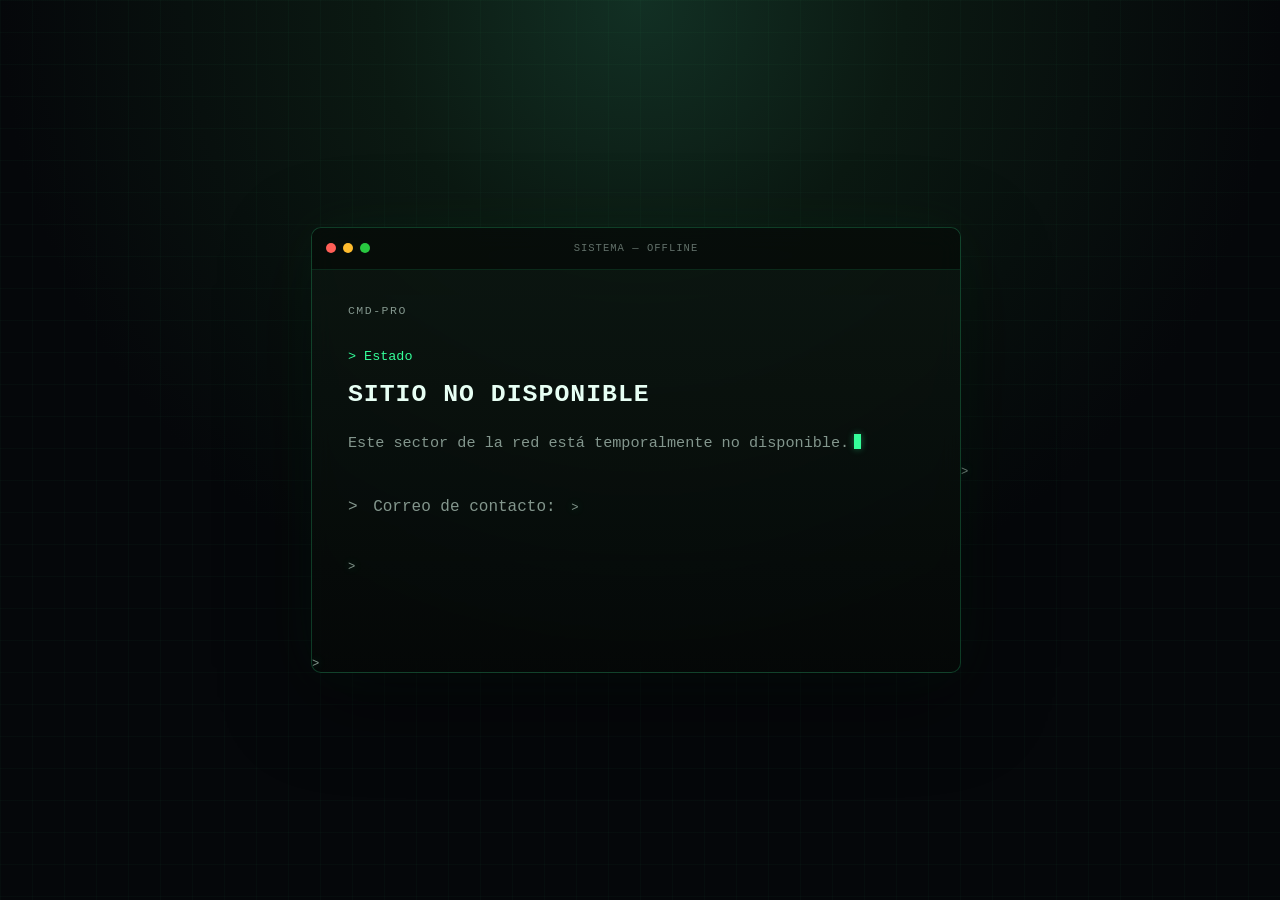
==== index.html @ 105c70fd "Update index.html" ====
<!DOCTYPE html>
<html lang="es">

<head>
  <meta name="theme-color" content="#05070a">
  <meta charset="UTF-8">

  <meta
    name="viewport"
    content="width=device-width, initial-scale=1.0, viewport-fit=cover"
  >

  <link rel="icon" href="/favicon.ico" sizes="any">
  <link rel="icon" href="/favicon.svg?v=4" type="image/svg+xml">
  <link rel="icon" href="/favicon-32.png?v=4" sizes="32x32" type="image/png">
  <link rel="apple-touch-icon" href="/apple-touch-icon.png?v=4">


  <title>Sitio no disponible</title>

  <style>
    :root {
      --background: #05070a;
      --surface: rgba(7, 13, 10, 0.68);
      --surface-strong: rgba(7, 13, 10, 0.82);

      --text: #e7fff4;
      --muted: #83968d;

      --accent: #35ff9a;
      --border: rgba(53, 255, 154, 0.20);

      --offline: #ff4d4d;
    }

    * {
      box-sizing: border-box;
    }

    html {
      min-height: 100%;

      color-scheme: dark;

      background:
        linear-gradient(
          rgba(53, 255, 154, 0.025) 1px,
          transparent 1px
        ),
        linear-gradient(
          90deg,
          rgba(53, 255, 154, 0.025) 1px,
          transparent 1px
        ),
        radial-gradient(
          circle at 50% 0%,
          #123024 0%,
          #0b1912 24%,
          #05070a 58%
        );

      background-size:
        32px 32px,
        32px 32px,
        auto;

      background-attachment: fixed;
    }

    body {
      min-height: 100dvh;
      margin: 0;

      padding:
        max(24px, env(safe-area-inset-top))
        max(20px, env(safe-area-inset-right))
        max(24px, env(safe-area-inset-bottom))
        max(20px, env(safe-area-inset-left));

      display: flex;
      align-items: center;
      justify-content: center;

      color: var(--text);

      font-family:
        ui-monospace,
        SFMono-Regular,
        Menlo,
        Monaco,
        Consolas,
        "Liberation Mono",
        monospace;

      background: transparent;
    }


    /* =========================
       TERMINAL WINDOW
       ========================= */

    .terminal {
      width: 100%;
      max-width: 650px;

      overflow: hidden;

      background:
        linear-gradient(
          180deg,
          rgba(12, 22, 17, 0.76),
          rgba(5, 9, 7, 0.72)
        );

      border: 1px solid var(--border);
      border-radius: 10px;

      box-shadow:
        0 26px 90px rgba(0, 0, 0, 0.48),
        0 0 55px rgba(53, 255, 154, 0.055);

      backdrop-filter: blur(12px);
      -webkit-backdrop-filter: blur(12px);
    }


    /* =========================
       TERMINAL TITLE BAR
       ========================= */

    .terminal-bar {
      min-height: 42px;

      padding: 0 14px;

      display: flex;
      align-items: center;

      background: rgba(3, 7, 5, 0.55);

      border-bottom: 1px solid rgba(53, 255, 154, 0.12);
    }

    .terminal-controls {
      display: flex;
      align-items: center;
      gap: 7px;
    }

.control {
  width: 10px;
  height: 10px;

  border-radius: 50%;
}

.control:nth-child(1) {
  background: #ff5f57;
}

.control:nth-child(2) {
  background: #febc2e;
}

.control:nth-child(3) {
  background: #28c840;
}

    .terminal-title {
      position: absolute;
      left: 50%;

      transform: translateX(-50%);

      color: #617069;

      font-size: 0.66rem;

      letter-spacing: 1px;
    }


    /* =========================
       TERMINAL CONTENT
       ========================= */

    .terminal-body {
      padding: 34px 36px 38px;
    }

.status {
  margin-bottom: 32px;

  display: flex;
  align-items: center;

  color: var(--muted);

  font-size: 0.72rem;
  letter-spacing: 1.5px;
}

    .prompt {
      margin: 0 0 16px;

      color: var(--accent);

      font-size: 0.84rem;
    }

    .prompt::before {
      content: "> ";
    }

    h1 {
      margin: 0 0 22px;

      color: var(--text);

      font-family: inherit;
      font-size: clamp(1.8rem, 6vw, 3rem);
      font-weight: 700;

      line-height: 1.15;

      letter-spacing: 1px;
    }

    .message {
      max-width: 520px;
      margin: 0;

      color: var(--muted);

      font-size: 0.95rem;
      line-height: 1.75;
    }


    /* =========================
       CURSOR
       ========================= */

    .cursor-tail {
      white-space: nowrap;
    }

    .cursor {
      width: 7px;
      height: 1em;

      margin-left: 5px;

      display: inline-block;

      vertical-align: -2px;

      background: var(--accent);

      box-shadow:
        0 0 7px rgba(53, 255, 154, 0.4);

      animation: blink 1s steps(1) infinite;
    }

    @keyframes blink {
      50% {
        opacity: 0;
      }
    }


    /* =========================
       EMAIL
       ========================= */

    .email {
      width: fit-content;

      margin-top: 44px;

      display: inline-block;

      color: var(--accent);

      font-size: 0.76rem;

      text-decoration: none;
      letter-spacing: 0.8px;

      text-shadow:
        0 0 8px rgba(53, 255, 154, 0.28);
    }

    .email::before {
      content: "> ";
      color: var(--muted);
    }

@media (hover: hover) and (pointer: fine) {
  .email:hover {
    text-decoration: underline;
  }
}


    /* =========================
       MOBILE
       ========================= */

    @media (max-width: 520px) {

      body {
        align-items: center;
      }

      .terminal {
        border-radius: 8px;
      }

      .terminal-bar {
        min-height: 38px;
        padding: 0 12px;
      }

      .control {
        width: 8px;
        height: 8px;
      }

      .terminal-title {
        font-size: 0.59rem;
      }

      .terminal-body {
        padding: 27px 22px 30px;
      }

      .status {
        margin-bottom: 28px;

        font-size: 0.67rem;
      }

      h1 {
        font-size: 1.75rem;

        line-height: 1.22;

        letter-spacing: 0.5px;
      }

      .message {
        font-size: 0.88rem;
        line-height: 1.7;
      }

      .email {
        margin-top: 38px;
        font-size: inherit;
      }
    }


 @media (max-width: 350px) {
  h1 {
    font-size: 1.55rem;
  }
}

      h1 {
        font-size: 1.55rem;
      }
    }

.contact-line {
  margin-top: 44px;
  font-size: 0.76rem;
}

.contact-prompt {
  color: var(--muted);
  margin-right: 6px;
  font-size: inherit;
}

.contact-label {
  color: var(--muted);
  margin-right: 6px;
  font-size: inherit;
}

  </style>
</head>


<body>

  <main class="terminal">

    <div class="terminal-bar">

      <div class="terminal-controls">
        <span class="control"></span>
        <span class="control"></span>
        <span class="control"></span>
      </div>

      <span class="terminal-title">
        SISTEMA — OFFLINE
      </span>

    </div>


    <div class="terminal-body">

<div class="status">
  <span>CMD-PRO</span>
</div>

      
      <div class="prompt">
        Estado
      </div>


      <h1>
        SITIO NO DISPONIBLE
      </h1>


      <p class="message">
        Este sector de la red está temporalmente no
        <span class="cursor-tail">disponible.<span class="cursor"></span></span>
      </p>


  <div class="contact-line">
  <span class="contact-prompt">&gt;</span>
  <span class="contact-label">Correo de contacto:</span>
  <a class="email" href="mailto:cmdavid@cmd-pro.win"cmdavid@cmd-pro.win</a>
  </div>

    </div>

  </main>

</body>

</html>
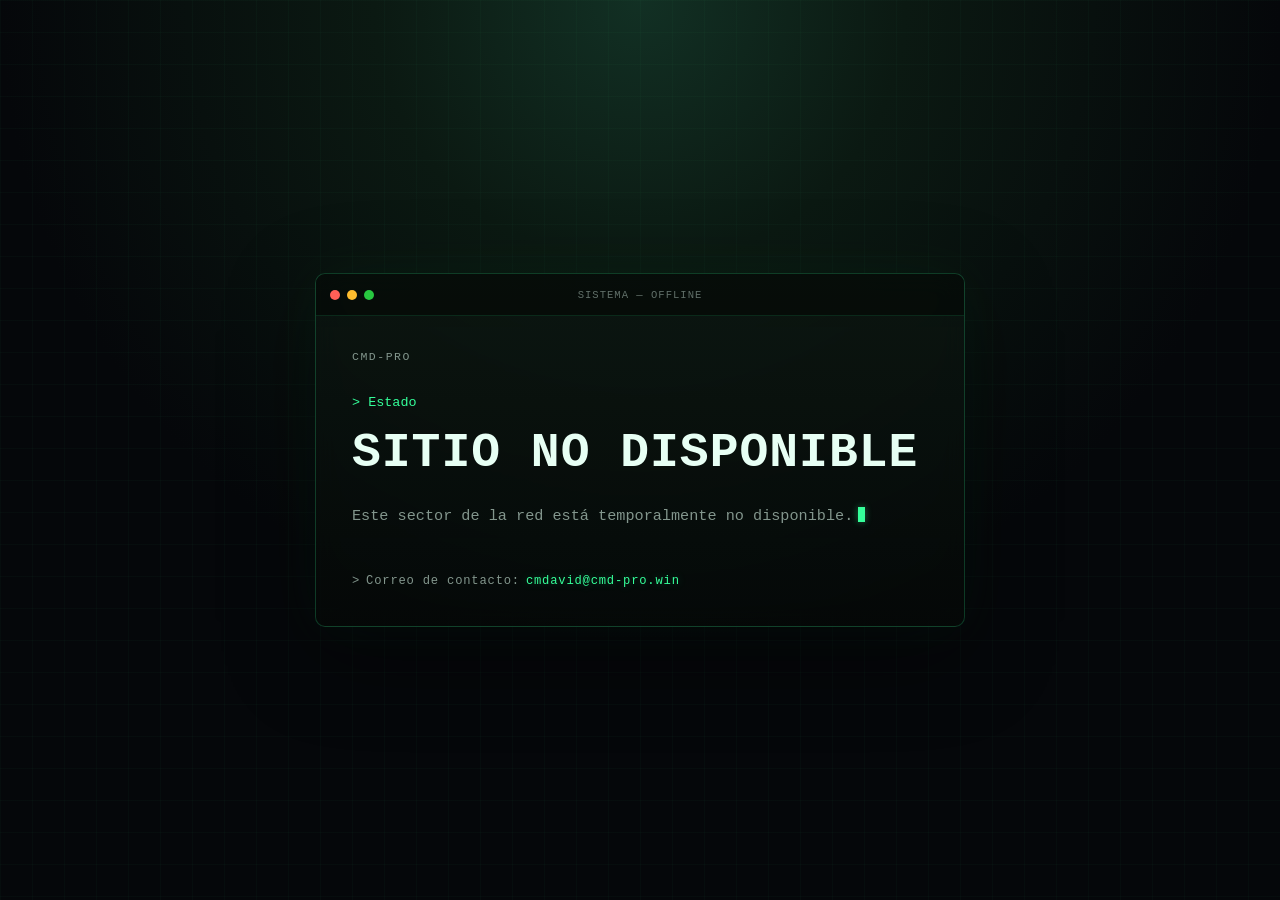
==== commit ebce4144: "Fix contact line layout and markup" ====
--- a/index.html
+++ b/index.html
@@ -130,6 +130,7 @@
        ========================= */
 
     .terminal-bar {
+      position: relative;
       min-height: 42px;
 
       padding: 0 14px;
@@ -275,27 +276,39 @@
        EMAIL
        ========================= */
 
+    .contact-line {
+      margin-top: 44px;
+
+      display: flex;
+      align-items: baseline;
+      gap: 6px;
+
+      color: var(--muted);
+
+      font-size: clamp(0.55rem, 2.8vw, 0.76rem);
+      letter-spacing: 0.8px;
+      white-space: nowrap;
+    }
+
+    .contact-prompt,
+    .contact-label {
+      color: var(--muted);
+    }
+
     .email {
-      width: fit-content;
-
-      margin-top: 44px;
-
-      display: inline-block;
-
       color: var(--accent);
 
-      font-size: 0.76rem;
-
+      font-size: inherit;
       text-decoration: none;
-      letter-spacing: 0.8px;
 
       text-shadow:
         0 0 8px rgba(53, 255, 154, 0.28);
     }
 
-    .email::before {
-      content: "> ";
-      color: var(--muted);
+    .email:focus-visible {
+      border-radius: 2px;
+      outline: 2px solid var(--accent);
+      outline-offset: 3px;
     }
 
 @media (hover: hover) and (pointer: fine) {
@@ -356,40 +369,24 @@
         line-height: 1.7;
       }
 
-      .email {
-        margin-top: 38px;
-        font-size: inherit;
-      }
-    }
-
-
- @media (max-width: 350px) {
-  h1 {
-    font-size: 1.55rem;
-  }
-}
-
+    }
+
+
+    @media (max-width: 350px) {
       h1 {
         font-size: 1.55rem;
       }
-    }
-
-.contact-line {
-  margin-top: 44px;
-  font-size: 0.76rem;
-}
-
-.contact-prompt {
-  color: var(--muted);
-  margin-right: 6px;
-  font-size: inherit;
-}
-
-.contact-label {
-  color: var(--muted);
-  margin-right: 6px;
-  font-size: inherit;
-}
+
+      .contact-line {
+        letter-spacing: 0.2px;
+      }
+    }
+
+    @media (prefers-reduced-motion: reduce) {
+      .cursor {
+        animation: none;
+      }
+    }
 
   </style>
 </head>
@@ -401,7 +398,7 @@
 
     <div class="terminal-bar">
 
-      <div class="terminal-controls">
+      <div class="terminal-controls" aria-hidden="true">
         <span class="control"></span>
         <span class="control"></span>
         <span class="control"></span>
@@ -433,15 +430,15 @@
 
       <p class="message">
         Este sector de la red está temporalmente no
-        <span class="cursor-tail">disponible.<span class="cursor"></span></span>
+        <span class="cursor-tail">disponible.<span class="cursor" aria-hidden="true"></span></span>
       </p>
 
 
-  <div class="contact-line">
-  <span class="contact-prompt">&gt;</span>
-  <span class="contact-label">Correo de contacto:</span>
-  <a class="email" href="mailto:cmdavid@cmd-pro.win"cmdavid@cmd-pro.win</a>
-  </div>
+      <div class="contact-line">
+        <span class="contact-prompt" aria-hidden="true">&gt;</span>
+        <span class="contact-label">Correo de contacto:</span>
+        <a class="email" href="mailto:cmdavid@cmd-pro.win">cmdavid@cmd-pro.win</a>
+      </div>
 
     </div>
 
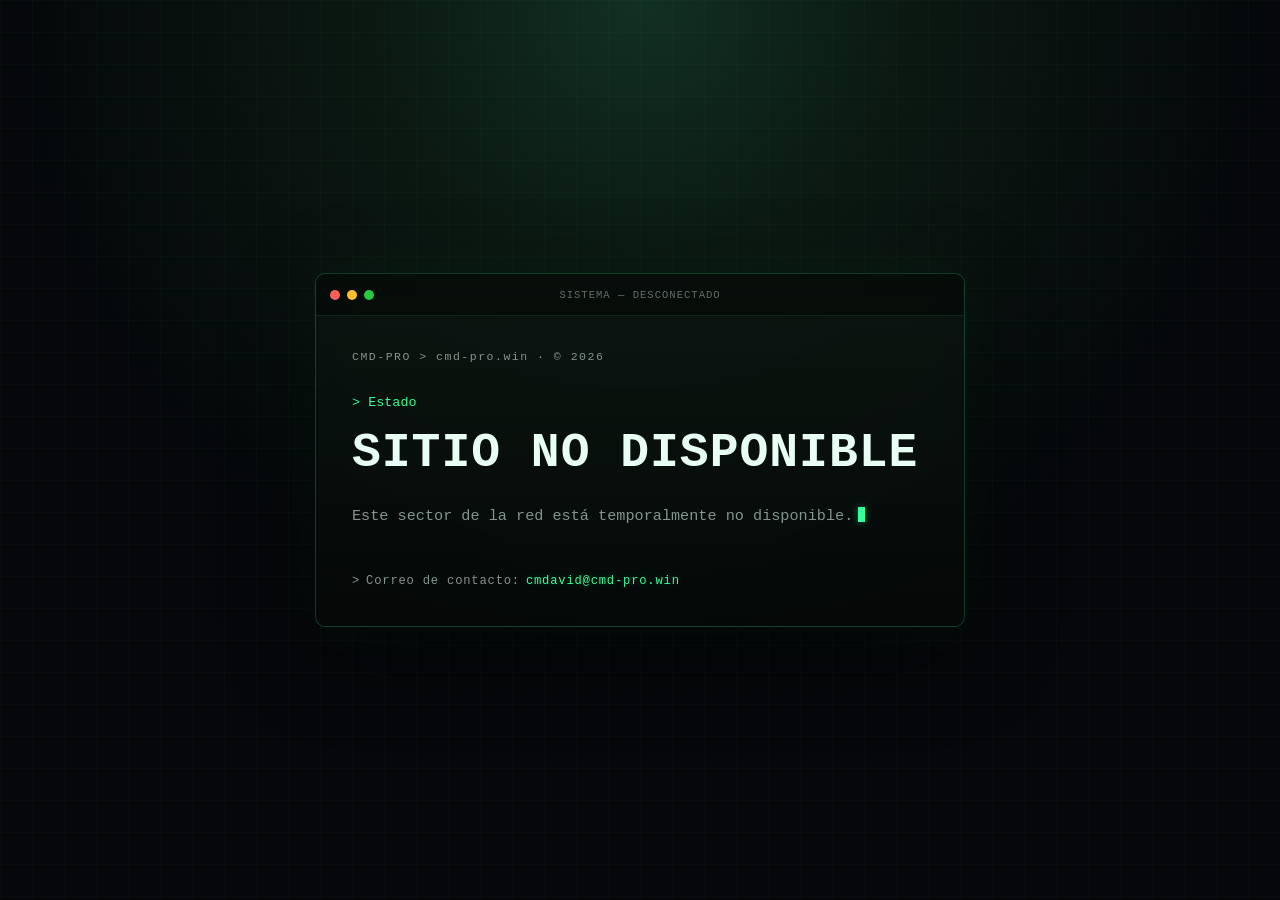
==== commit a7039af9: "Update index.html" ====
--- a/index.html
+++ b/index.html
@@ -405,7 +405,7 @@
       </div>
 
       <span class="terminal-title">
-        SISTEMA — OFFLINE
+        SISTEMA — DESCONECTADO
       </span>
 
     </div>
@@ -414,7 +414,7 @@
     <div class="terminal-body">
 
 <div class="status">
-  <span>CMD-PRO</span>
+  <span>CMD-PRO > cmd-pro.win · © 2026</span>
 </div>
 
       
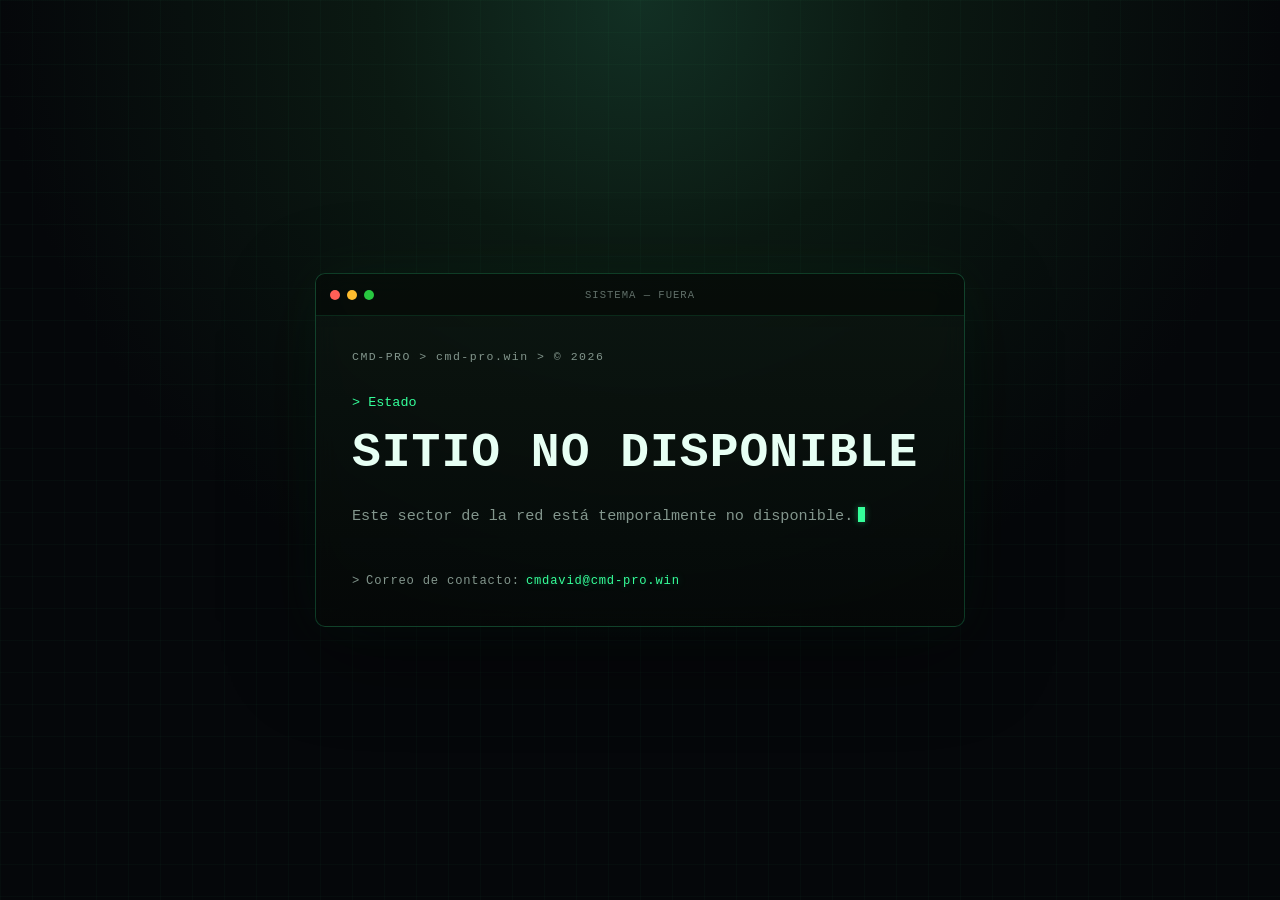
==== commit 9afebed9: "Update index.html" ====
--- a/index.html
+++ b/index.html
@@ -405,7 +405,7 @@
       </div>
 
       <span class="terminal-title">
-        SISTEMA — DESCONECTADO
+        SISTEMA — FUERA
       </span>
 
     </div>
@@ -414,7 +414,7 @@
     <div class="terminal-body">
 
 <div class="status">
-  <span>CMD-PRO > cmd-pro.win · © 2026</span>
+  <span>CMD-PRO > cmd-pro.win > © 2026</span>
 </div>
 
       
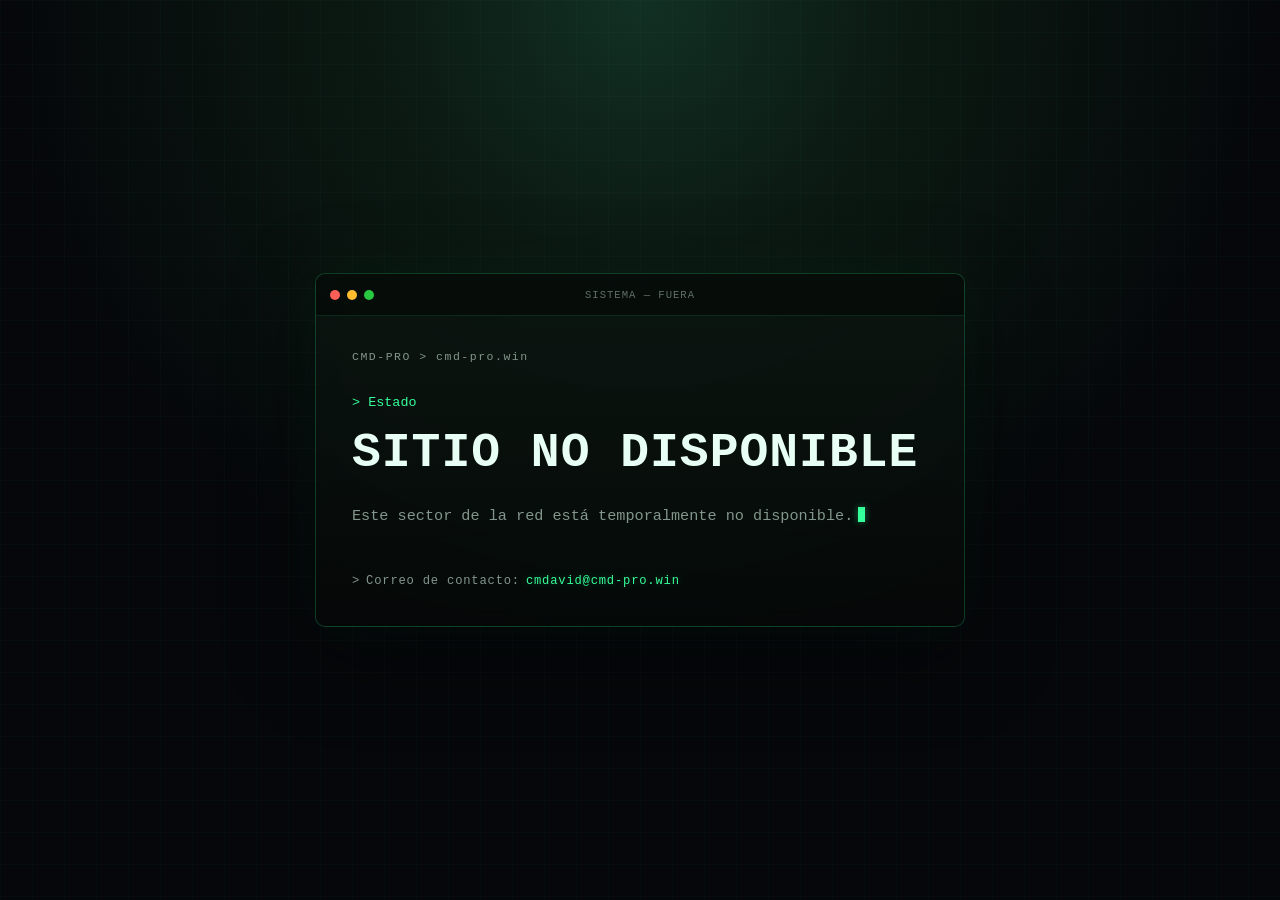
==== commit d12108b0: "Update index.html" ====
--- a/index.html
+++ b/index.html
@@ -414,7 +414,7 @@
     <div class="terminal-body">
 
 <div class="status">
-  <span>CMD-PRO > cmd-pro.win > © 2026</span>
+  <span>CMD-PRO > cmd-pro.win</span>
 </div>
 
       
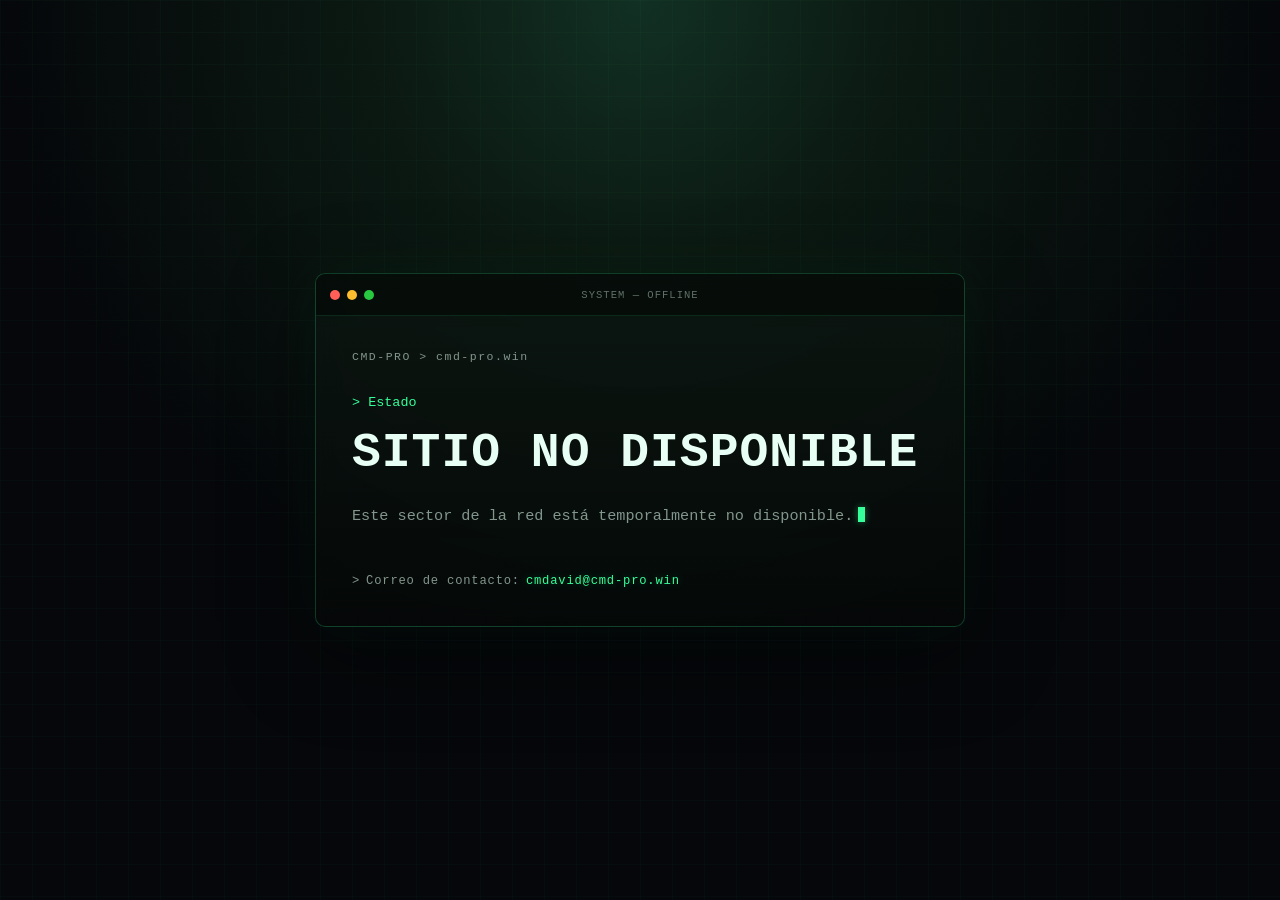
==== commit 901a4f55: "Update index.html" ====
--- a/index.html
+++ b/index.html
@@ -405,7 +405,7 @@
       </div>
 
       <span class="terminal-title">
-        SISTEMA — FUERA
+        SYSTEM — OFFLINE
       </span>
 
     </div>
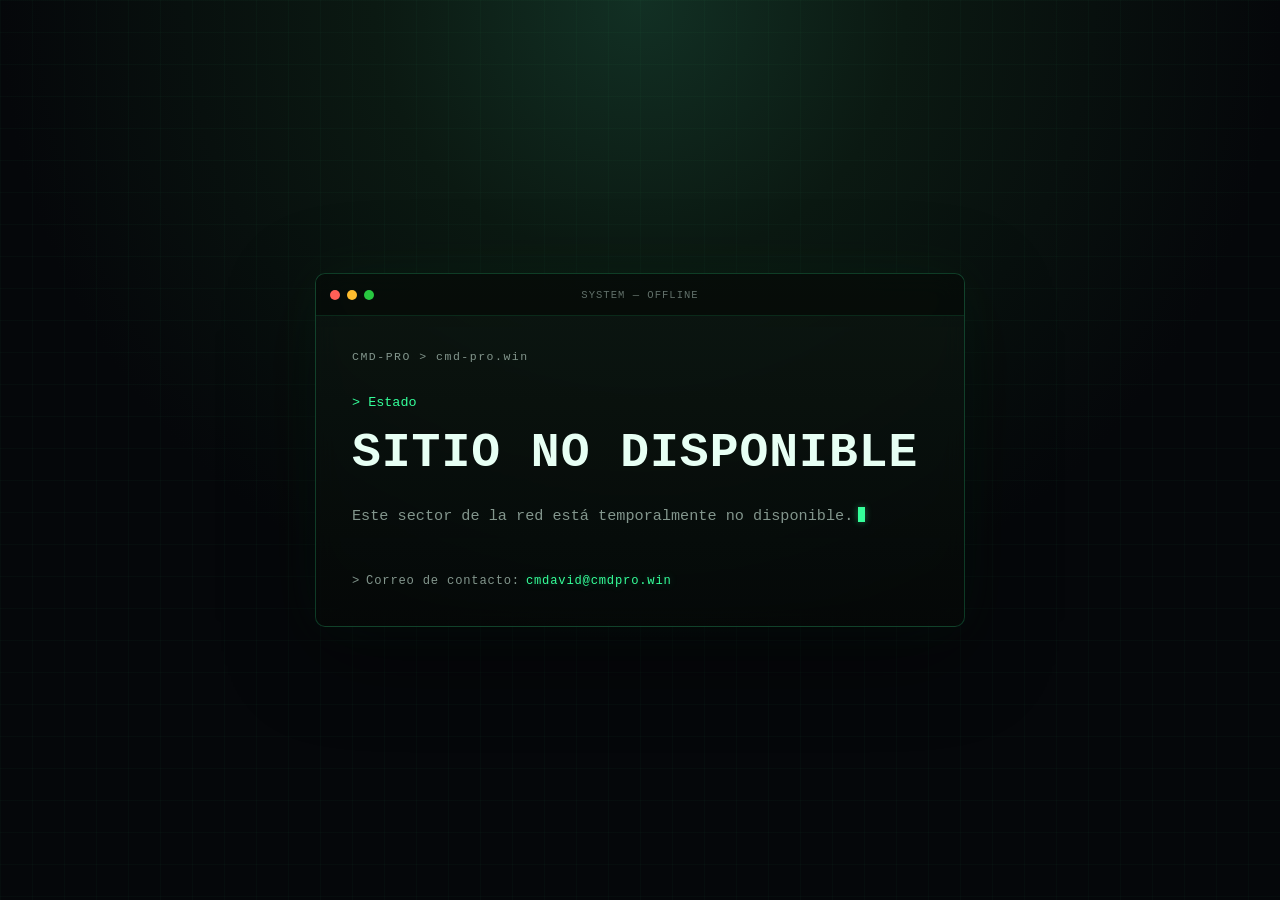
==== commit ed6a8754: "Update index.html" ====
--- a/index.html
+++ b/index.html
@@ -437,7 +437,7 @@
       <div class="contact-line">
         <span class="contact-prompt" aria-hidden="true">&gt;</span>
         <span class="contact-label">Correo de contacto:</span>
-        <a class="email" href="mailto:cmdavid@cmd-pro.win">cmdavid@cmd-pro.win</a>
+        <a class="email" href="mailto:cmdavid@cmdpro.win">cmdavid@cmdpro.win</a>
       </div>
 
     </div>
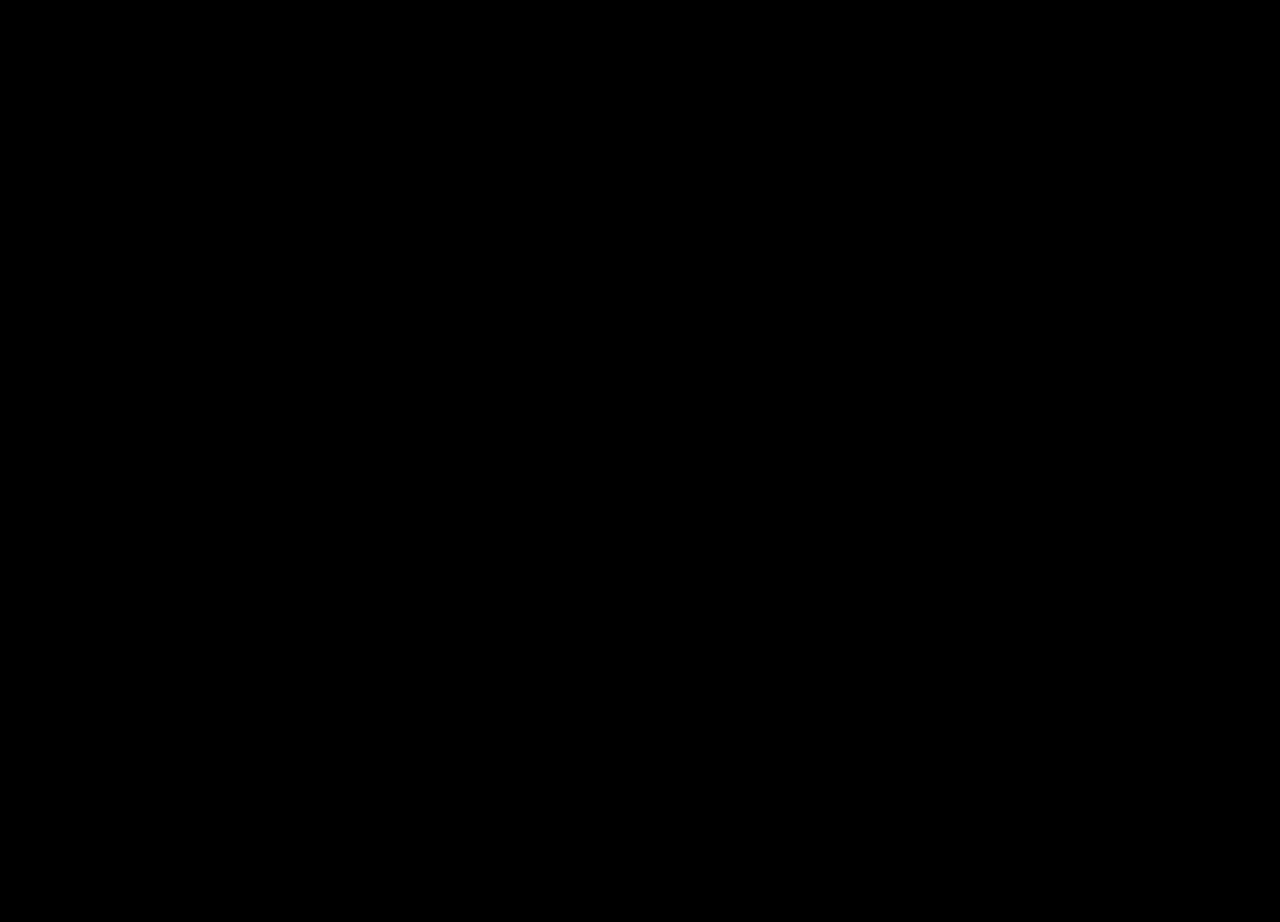
==== commit ba8f38ea: "Create index.html" ====
--- a/index.html
+++ b/index.html
@@ -1,449 +1,34 @@
+
 <!DOCTYPE html>
 <html lang="es">
-
 <head>
-  <meta name="theme-color" content="#05070a">
   <meta charset="UTF-8">
-
-  <meta
-    name="viewport"
-    content="width=device-width, initial-scale=1.0, viewport-fit=cover"
-  >
-
-  <link rel="icon" href="/favicon.ico" sizes="any">
-  <link rel="icon" href="/favicon.svg?v=4" type="image/svg+xml">
-  <link rel="icon" href="/favicon-32.png?v=4" sizes="32x32" type="image/png">
-  <link rel="apple-touch-icon" href="/apple-touch-icon.png?v=4">
-
-
-  <title>Sitio no disponible</title>
-
+  <meta name="viewport" content="width=device-width, initial-scale=1.0">
+  <title>cmdpro.win | Chat</title>
   <style>
-    :root {
-      --background: #05070a;
-      --surface: rgba(7, 13, 10, 0.68);
-      --surface-strong: rgba(7, 13, 10, 0.82);
-
-      --text: #e7fff4;
-      --muted: #83968d;
-
-      --accent: #35ff9a;
-      --border: rgba(53, 255, 154, 0.20);
-
-      --offline: #ff4d4d;
+    html, body {
+      margin: 0;
+      width: 100%;
+      height: 100%;
+      overflow: hidden;
+      background: #000;
     }
 
-    * {
-      box-sizing: border-box;
+    .chat {
+      width: 100%;
+      height: 100dvh;
     }
 
-    html {
-      min-height: 100%;
-
-      color-scheme: dark;
-
-      background:
-        linear-gradient(
-          rgba(53, 255, 154, 0.025) 1px,
-          transparent 1px
-        ),
-        linear-gradient(
-          90deg,
-          rgba(53, 255, 154, 0.025) 1px,
-          transparent 1px
-        ),
-        radial-gradient(
-          circle at 50% 0%,
-          #123024 0%,
-          #0b1912 24%,
-          #05070a 58%
-        );
-
-      background-size:
-        32px 32px,
-        32px 32px,
-        auto;
-
-      background-attachment: fixed;
+    .chat iframe {
+      width: 100% !important;
+      height: 100% !important;
+      border: none;
     }
-
-    body {
-      min-height: 100dvh;
-      margin: 0;
-
-      padding:
-        max(24px, env(safe-area-inset-top))
-        max(20px, env(safe-area-inset-right))
-        max(24px, env(safe-area-inset-bottom))
-        max(20px, env(safe-area-inset-left));
-
-      display: flex;
-      align-items: center;
-      justify-content: center;
-
-      color: var(--text);
-
-      font-family:
-        ui-monospace,
-        SFMono-Regular,
-        Menlo,
-        Monaco,
-        Consolas,
-        "Liberation Mono",
-        monospace;
-
-      background: transparent;
-    }
-
-
-    /* =========================
-       TERMINAL WINDOW
-       ========================= */
-
-    .terminal {
-      width: 100%;
-      max-width: 650px;
-
-      overflow: hidden;
-
-      background:
-        linear-gradient(
-          180deg,
-          rgba(12, 22, 17, 0.76),
-          rgba(5, 9, 7, 0.72)
-        );
-
-      border: 1px solid var(--border);
-      border-radius: 10px;
-
-      box-shadow:
-        0 26px 90px rgba(0, 0, 0, 0.48),
-        0 0 55px rgba(53, 255, 154, 0.055);
-
-      backdrop-filter: blur(12px);
-      -webkit-backdrop-filter: blur(12px);
-    }
-
-
-    /* =========================
-       TERMINAL TITLE BAR
-       ========================= */
-
-    .terminal-bar {
-      position: relative;
-      min-height: 42px;
-
-      padding: 0 14px;
-
-      display: flex;
-      align-items: center;
-
-      background: rgba(3, 7, 5, 0.55);
-
-      border-bottom: 1px solid rgba(53, 255, 154, 0.12);
-    }
-
-    .terminal-controls {
-      display: flex;
-      align-items: center;
-      gap: 7px;
-    }
-
-.control {
-  width: 10px;
-  height: 10px;
-
-  border-radius: 50%;
-}
-
-.control:nth-child(1) {
-  background: #ff5f57;
-}
-
-.control:nth-child(2) {
-  background: #febc2e;
-}
-
-.control:nth-child(3) {
-  background: #28c840;
-}
-
-    .terminal-title {
-      position: absolute;
-      left: 50%;
-
-      transform: translateX(-50%);
-
-      color: #617069;
-
-      font-size: 0.66rem;
-
-      letter-spacing: 1px;
-    }
-
-
-    /* =========================
-       TERMINAL CONTENT
-       ========================= */
-
-    .terminal-body {
-      padding: 34px 36px 38px;
-    }
-
-.status {
-  margin-bottom: 32px;
-
-  display: flex;
-  align-items: center;
-
-  color: var(--muted);
-
-  font-size: 0.72rem;
-  letter-spacing: 1.5px;
-}
-
-    .prompt {
-      margin: 0 0 16px;
-
-      color: var(--accent);
-
-      font-size: 0.84rem;
-    }
-
-    .prompt::before {
-      content: "> ";
-    }
-
-    h1 {
-      margin: 0 0 22px;
-
-      color: var(--text);
-
-      font-family: inherit;
-      font-size: clamp(1.8rem, 6vw, 3rem);
-      font-weight: 700;
-
-      line-height: 1.15;
-
-      letter-spacing: 1px;
-    }
-
-    .message {
-      max-width: 520px;
-      margin: 0;
-
-      color: var(--muted);
-
-      font-size: 0.95rem;
-      line-height: 1.75;
-    }
-
-
-    /* =========================
-       CURSOR
-       ========================= */
-
-    .cursor-tail {
-      white-space: nowrap;
-    }
-
-    .cursor {
-      width: 7px;
-      height: 1em;
-
-      margin-left: 5px;
-
-      display: inline-block;
-
-      vertical-align: -2px;
-
-      background: var(--accent);
-
-      box-shadow:
-        0 0 7px rgba(53, 255, 154, 0.4);
-
-      animation: blink 1s steps(1) infinite;
-    }
-
-    @keyframes blink {
-      50% {
-        opacity: 0;
-      }
-    }
-
-
-    /* =========================
-       EMAIL
-       ========================= */
-
-    .contact-line {
-      margin-top: 44px;
-
-      display: flex;
-      align-items: baseline;
-      gap: 6px;
-
-      color: var(--muted);
-
-      font-size: clamp(0.55rem, 2.8vw, 0.76rem);
-      letter-spacing: 0.8px;
-      white-space: nowrap;
-    }
-
-    .contact-prompt,
-    .contact-label {
-      color: var(--muted);
-    }
-
-    .email {
-      color: var(--accent);
-
-      font-size: inherit;
-      text-decoration: none;
-
-      text-shadow:
-        0 0 8px rgba(53, 255, 154, 0.28);
-    }
-
-    .email:focus-visible {
-      border-radius: 2px;
-      outline: 2px solid var(--accent);
-      outline-offset: 3px;
-    }
-
-@media (hover: hover) and (pointer: fine) {
-  .email:hover {
-    text-decoration: underline;
-  }
-}
-
-
-    /* =========================
-       MOBILE
-       ========================= */
-
-    @media (max-width: 520px) {
-
-      body {
-        align-items: center;
-      }
-
-      .terminal {
-        border-radius: 8px;
-      }
-
-      .terminal-bar {
-        min-height: 38px;
-        padding: 0 12px;
-      }
-
-      .control {
-        width: 8px;
-        height: 8px;
-      }
-
-      .terminal-title {
-        font-size: 0.59rem;
-      }
-
-      .terminal-body {
-        padding: 27px 22px 30px;
-      }
-
-      .status {
-        margin-bottom: 28px;
-
-        font-size: 0.67rem;
-      }
-
-      h1 {
-        font-size: 1.75rem;
-
-        line-height: 1.22;
-
-        letter-spacing: 0.5px;
-      }
-
-      .message {
-        font-size: 0.88rem;
-        line-height: 1.7;
-      }
-
-    }
-
-
-    @media (max-width: 350px) {
-      h1 {
-        font-size: 1.55rem;
-      }
-
-      .contact-line {
-        letter-spacing: 0.2px;
-      }
-    }
-
-    @media (prefers-reduced-motion: reduce) {
-      .cursor {
-        animation: none;
-      }
-    }
-
   </style>
 </head>
-
-
 <body>
-
-  <main class="terminal">
-
-    <div class="terminal-bar">
-
-      <div class="terminal-controls" aria-hidden="true">
-        <span class="control"></span>
-        <span class="control"></span>
-        <span class="control"></span>
-      </div>
-
-      <span class="terminal-title">
-        SYSTEM — OFFLINE
-      </span>
-
-    </div>
-
-
-    <div class="terminal-body">
-
-<div class="status">
-  <span>CMD-PRO > cmd-pro.win</span>
-</div>
-
-      
-      <div class="prompt">
-        Estado
-      </div>
-
-
-      <h1>
-        SITIO NO DISPONIBLE
-      </h1>
-
-
-      <p class="message">
-        Este sector de la red está temporalmente no
-        <span class="cursor-tail">disponible.<span class="cursor" aria-hidden="true"></span></span>
-      </p>
-
-
-      <div class="contact-line">
-        <span class="contact-prompt" aria-hidden="true">&gt;</span>
-        <span class="contact-label">Correo de contacto:</span>
-        <a class="email" href="mailto:cmdavid@cmdpro.win">cmdavid@cmdpro.win</a>
-      </div>
-
-    </div>
-
-  </main>
-
+  <div class="chat">
+    <iframe src="https://xat.com/embed/chat.php#id=220536622&gn=zshpro" allow="clipboard-write" width="540" height="405" frameborder="0" scrolling="no"></iframe><br><small><a target="_BLANK" href="https://xat.com/web_gear/chat/embed.php?id=220536622&GroupName=zshpro">Get zshpro chat group</a> | <a target="_BLANK" href="https://xat.com/zshpro"> Go to zshpro website</a></small><br>
+  </div>
 </body>
-
 </html>
